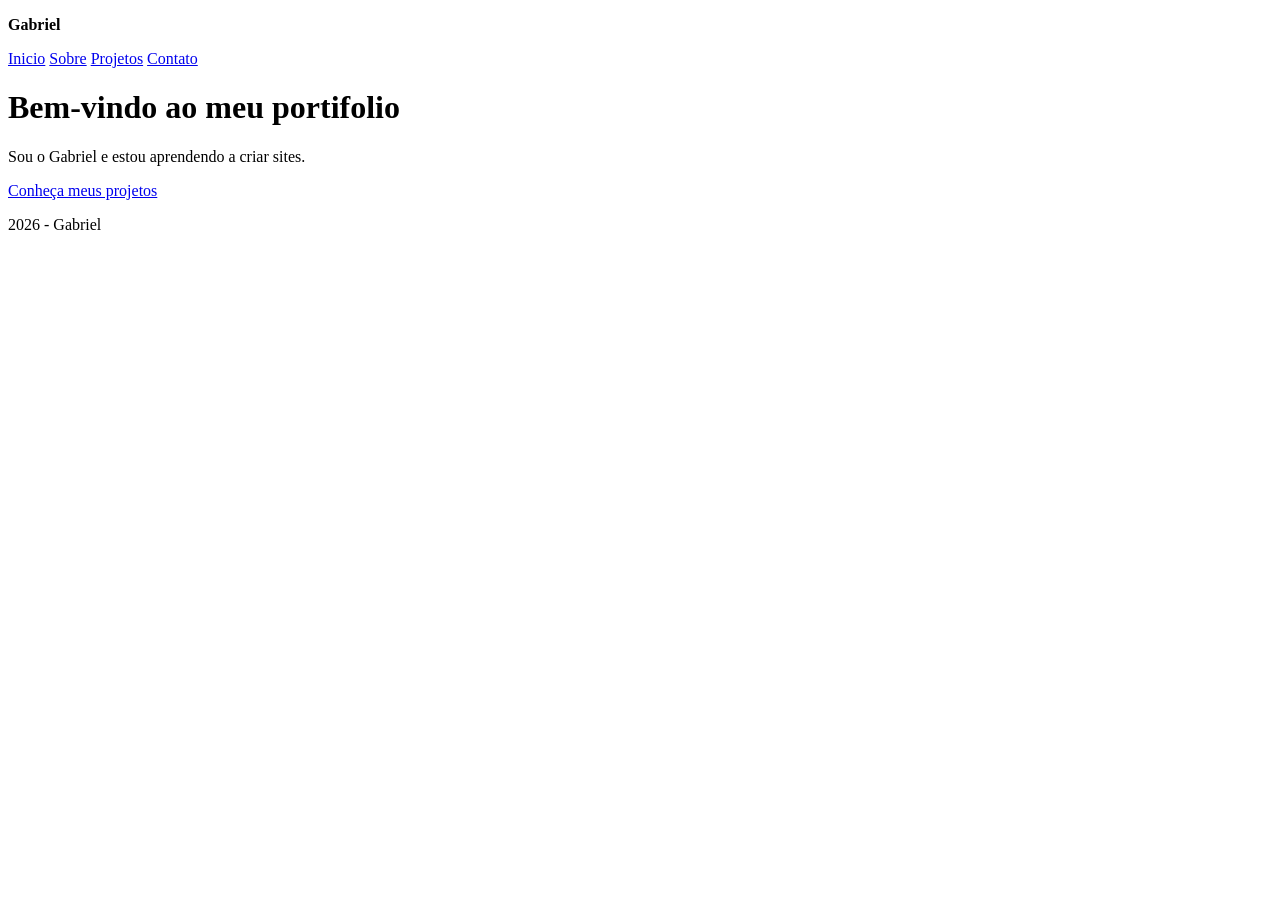
==== index.html @ b3b0c3bc "Add files via upload" ====
<!DOCTYPE html>
<html lang="pt-br">
<head>
    <meta charset="UTF-8">
    <title>Inicio | Gabriel</title>
    <link rel="stylesheet" href="css/style.css">
</head>
<body>
    <header>
        <p><strong>Gabriel</strong></p>
        <nav>
            <a href="index.html">Inicio</a>
            <a href="sobre.html">Sobre</a>
            <a href="projetos.html">Projetos</a>
            <a href="contato.html">Contato</a>
        </nav>
    </header>

    <main>
        <h1>Bem-vindo ao meu portifolio</h1>
        <p>Sou o Gabriel e estou aprendendo a criar sites.</p>
        <a href="projetos.html">Conheça meus projetos</a>
    </main>

    <footer>
        <p>2026 - Gabriel</p>
    </footer>
</body>
</html>
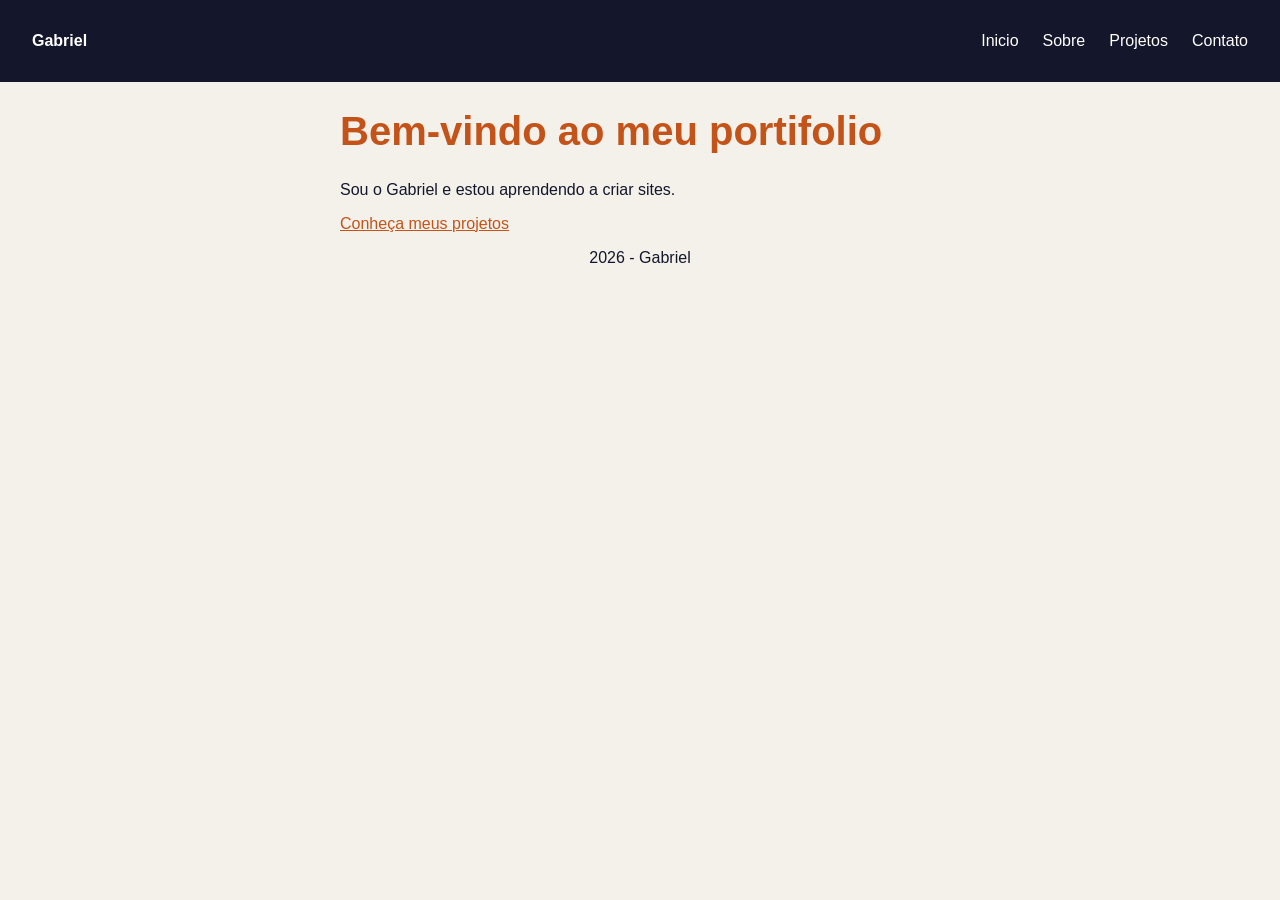
==== commit cbccf163: "Primeiro commit" ====
--- a/index.html
+++ b/index.html
@@ -1,29 +1,29 @@
-<!DOCTYPE html>
-<html lang="pt-br">
-<head>
-    <meta charset="UTF-8">
-    <title>Inicio | Gabriel</title>
-    <link rel="stylesheet" href="css/style.css">
-</head>
-<body>
-    <header>
-        <p><strong>Gabriel</strong></p>
-        <nav>
-            <a href="index.html">Inicio</a>
-            <a href="sobre.html">Sobre</a>
-            <a href="projetos.html">Projetos</a>
-            <a href="contato.html">Contato</a>
-        </nav>
-    </header>
-
-    <main>
-        <h1>Bem-vindo ao meu portifolio</h1>
-        <p>Sou o Gabriel e estou aprendendo a criar sites.</p>
-        <a href="projetos.html">Conheça meus projetos</a>
-    </main>
-
-    <footer>
-        <p>2026 - Gabriel</p>
-    </footer>
-</body>
+<!DOCTYPE html>
+<html lang="pt-br">
+<head>
+    <meta charset="UTF-8">
+    <title>Inicio | Gabriel</title>
+    <link rel="stylesheet" href="css/style.css">
+</head>
+<body>
+    <header>
+        <p><strong>Gabriel</strong></p>
+        <nav>
+            <a href="index.html">Inicio</a>
+            <a href="sobre.html">Sobre</a>
+            <a href="projetos.html">Projetos</a>
+            <a href="contato.html">Contato</a>
+        </nav>
+    </header>
+
+    <main>
+        <h1>Bem-vindo ao meu portifolio</h1>
+        <p>Sou o Gabriel e estou aprendendo a criar sites.</p>
+        <a href="projetos.html">Conheça meus projetos</a>
+    </main>
+
+    <footer>
+        <p>2026 - Gabriel</p>
+    </footer>
+</body>
 </html>
--- a/css/style.css
+++ b/css/style.css
@@ -0,0 +1,102 @@
+body {
+    background-color: #f4f1ea;
+    color: #14162B;
+    font-family: Arial, sans-serif;
+    margin: 0;
+}
+
+h1 {
+    color: #c4531a;
+    font-size: 40px;
+}
+
+h2 {
+    color: #14162B;
+}
+
+a{
+    color: #c4531a;
+}
+
+footer {
+    text-align: center;
+}
+
+main {
+    max-width: 600px;
+    margin: 0 auto;
+}
+
+.card {
+    background-color: white;
+    padding: 24px;
+    margin-bottom: 24px;
+    border-radius: 12px;
+    box-shadow: 0 2px 8px rgba(0, 0, 0, 0.15);
+}
+
+th, td {
+    border: 1px dotted #14162B;
+    padding: 8px 16px;
+}
+
+table {
+    border-collapse: collapse;
+}
+
+th {
+    background-color: #ff8a4c;
+}
+
+nav {
+    text-align: center;
+}
+
+header {
+    display: flex;
+    justify-content: space-between;
+    align-items: center;
+    background-color: #14162B;
+    color: white;
+    padding: 16px 32px;
+}
+
+nav {
+    display: flex;
+    gap:24px;
+}
+
+nav a {
+    color: white;
+    text-decoration: none;
+}
+
+.gosto {
+    display: flex;
+    gap: 12px;
+    list-style: none;
+    padding: 0;
+    flex-wrap: wrap;
+}
+
+.gosto li {
+    background-color: #ff8a4c;
+    padding: 8px 16px;
+    border-radius: 20px;
+}
+
+img {
+    max-width: 100%;
+}
+
+@media (max-width: 600px) {
+    header {
+        flex-direction: column;
+        gap: 8px;
+    }
+    h1 {
+        font-size: 28px;
+    }
+}
+
+
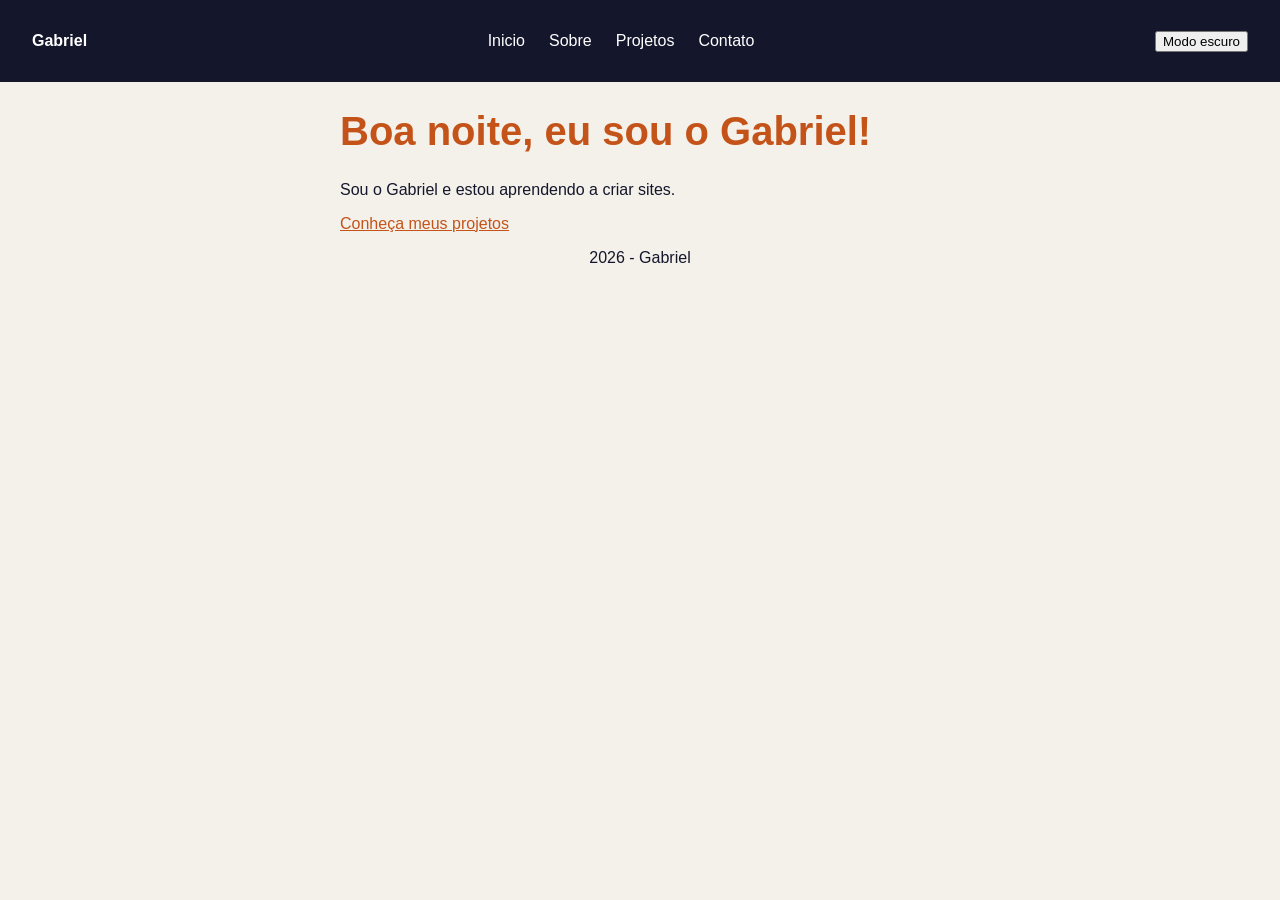
==== commit 534688a8: "Js" ====
--- a/index.html
+++ b/index.html
@@ -14,6 +14,7 @@
             <a href="projetos.html">Projetos</a>
             <a href="contato.html">Contato</a>
         </nav>
+        <button id="tema">Modo escuro</button>
     </header>
 
     <main>
@@ -25,5 +26,6 @@
     <footer>
         <p>2026 - Gabriel</p>
     </footer>
+    <script src="js/script.js"></script>
 </body>
 </html>
--- a/css/style.css
+++ b/css/style.css
@@ -1,7 +1,7 @@
 body {
     background-color: #f4f1ea;
     color: #14162B;
-    font-family: Arial, sans-serif;
+    font-family: "Open Sans", Arial, sans-serif;
     margin: 0;
 }
 
@@ -33,6 +33,7 @@
     margin-bottom: 24px;
     border-radius: 12px;
     box-shadow: 0 2px 8px rgba(0, 0, 0, 0.15);
+    transition: 0.3s;
 }
 
 th, td {
@@ -89,6 +90,33 @@
     max-width: 100%;
 }
 
+nav a:hover {
+    color: #ff8a4c;
+}
+.card:hover {
+    transform: translateY(-6px);
+    box-shadow: 0 10px 24px rgba(0, 0, 0, 0.25);
+}   
+
+.projetos {
+    display:grid;
+    grid-template-columns: repeat(2, 1fr);
+    gap: 24px;
+}
+
+.escuro {
+    background-color: #14162B;
+    color: #f4f1ea;
+}
+
+.escuro .card {
+    background-color: #1f2240;
+}
+
+.escuro h2 {
+    color: #f4f1ea;
+}
+
 @media (max-width: 600px) {
     header {
         flex-direction: column;
@@ -97,6 +125,9 @@
     h1 {
         font-size: 28px;
     }
+    .projetos {
+        grid-template-columns: 1fr;
+    }
 }
 
 
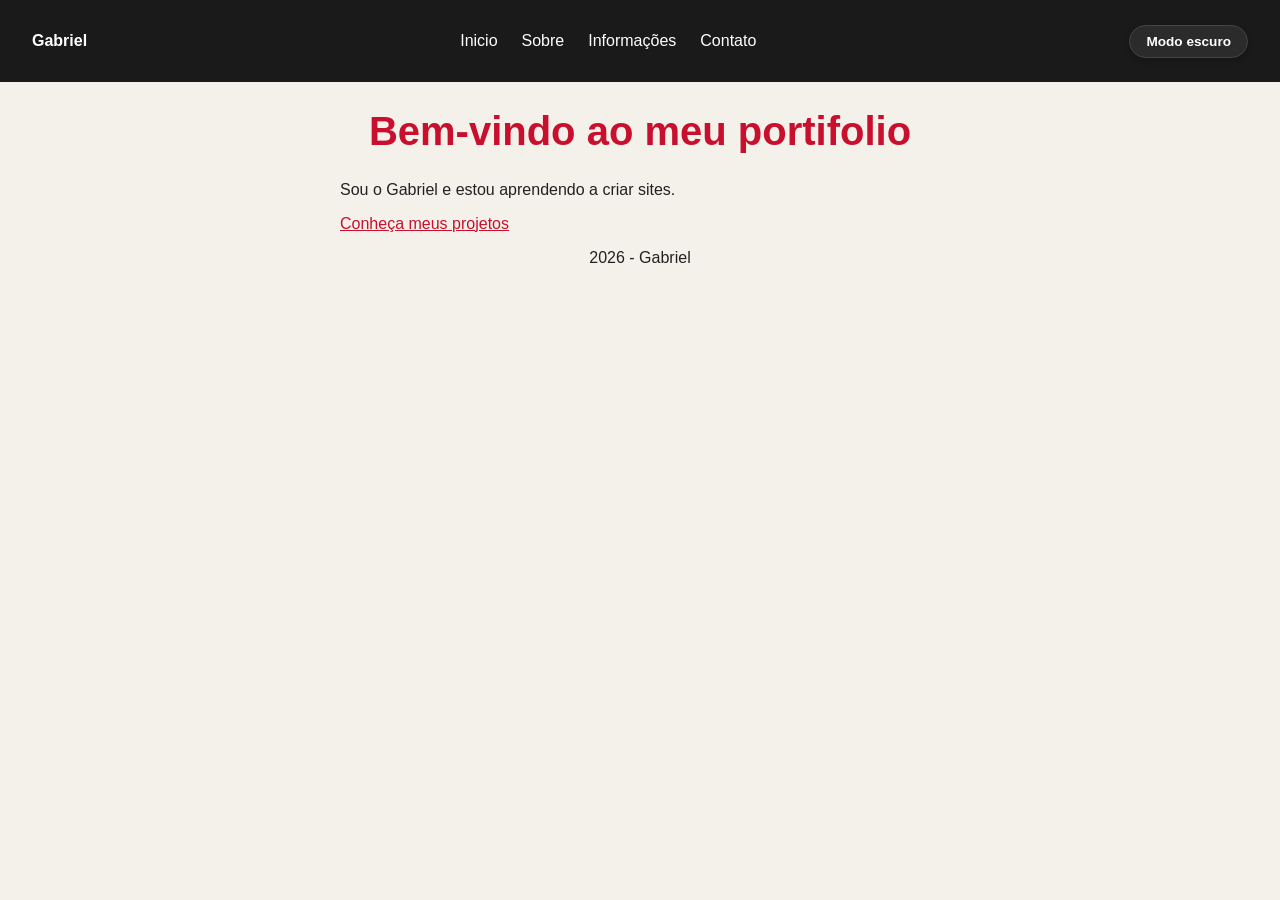
==== commit 49ca4a0f: "Informacoes.html" ====
--- a/index.html
+++ b/index.html
@@ -11,7 +11,7 @@
         <nav>
             <a href="index.html">Inicio</a>
             <a href="sobre.html">Sobre</a>
-            <a href="projetos.html">Projetos</a>
+            <a href="info.html">Informações</a>
             <a href="contato.html">Contato</a>
         </nav>
         <button id="tema">Modo escuro</button>
--- a/css/style.css
+++ b/css/style.css
@@ -1,21 +1,22 @@
 body {
-    background-color: #f4f1ea;
-    color: #14162B;
+    background-color: #F4F1EA;
+    color: #212121;
     font-family: "Open Sans", Arial, sans-serif;
     margin: 0;
 }
 
 h1 {
-    color: #c4531a;
+    color: #C8102E;
     font-size: 40px;
+    text-align: center;
 }
 
 h2 {
     color: #14162B;
 }
 
-a{
-    color: #c4531a;
+a {
+    color: #C8102E;
 }
 
 footer {
@@ -46,7 +47,7 @@
 }
 
 th {
-    background-color: #ff8a4c;
+    background-color: #C8102E;
 }
 
 nav {
@@ -57,7 +58,7 @@
     display: flex;
     justify-content: space-between;
     align-items: center;
-    background-color: #14162B;
+    background-color: #1A1A1A;
     color: white;
     padding: 16px 32px;
 }
@@ -72,7 +73,7 @@
     text-decoration: none;
 }
 
-.gosto {
+.gostos {
     display: flex;
     gap: 12px;
     list-style: none;
@@ -80,8 +81,8 @@
     flex-wrap: wrap;
 }
 
-.gosto li {
-    background-color: #ff8a4c;
+.gostos li {
+    background-color: #C8102E;
     padding: 8px 16px;
     border-radius: 20px;
 }
@@ -90,8 +91,19 @@
     max-width: 100%;
 }
 
+.foto-perfil {
+  width: 180px;              /* Define uma largura fixa ideal */
+  height: 180px;             /* Define a altura */
+  object-fit: cover;         /* Ajusta a imagem sem distorcer */
+  border-radius: 50%;        /* Deixa a foto redonda */
+  border: 4px solid #C8102E; /* Borda vermelha temática */
+  box-shadow: 0 4px 10px rgba(0, 0, 0, 0.15); /* Sombra suave */
+  margin: 20px auto;         /* Centraliza e dá espaço vertical */
+  display: block;
+}
+
 nav a:hover {
-    color: #ff8a4c;
+    color: #C8102E;
 }
 .card:hover {
     transform: translateY(-6px);
@@ -105,16 +117,165 @@
 }
 
 .escuro {
-    background-color: #14162B;
+    background-color: #111111;
     color: #f4f1ea;
 }
 
 .escuro .card {
-    background-color: #1f2240;
+    background-color: #1A1A1A;
 }
 
 .escuro h2 {
     color: #f4f1ea;
+}
+
+
+
+
+/* Estilo moderno para o botão de alternar tema */
+#tema {
+  background-color: #2b2b2b;
+  color: #ffffff;
+  border: 1px solid #444444;
+  border-radius: 20px; /* Deixa o botão com formato de pílula arredondada */
+  padding: 8px 16px;
+  font-size: 0.85rem;
+  font-weight: 600;
+  cursor: pointer;
+  transition: all 0.3s ease;
+  box-shadow: 0 2px 6px rgba(0, 0, 0, 0.2);
+}
+
+/* Efeito ao passar o rato (hover) com o vermelho temático */
+#tema:hover {
+  background-color: #c8102e;
+  border-color: #c8102e;
+  transform: translateY(-2px); /* Dá um leve salto para cima */
+  box-shadow: 0 4px 10px rgba(200, 16, 46, 0.3);
+}
+
+/* Efeito ao clicar */
+#tema:active {
+  transform: translateY(0);
+}
+
+
+
+
+/* Container principal para centralizar o cartão na página */
+.contato-container {
+  display: flex;
+  justify-content: center;
+  align-items: center;
+  min-height: 80vh;
+  padding: 20px;
+}
+
+/* O cartão de contacto com o tema escuro */
+.contato-card {
+  background-color: #1e1e1e;
+  border: 1px solid #333333;
+  border-radius: 12px;
+  padding: 40px;
+  width: 100%;
+  max-width: 480px;
+  box-shadow: 0 8px 24px rgba(0, 0, 0, 0.5);
+}
+
+.contato-card h2 {
+  color: #c8102e; /* Vermelho temático */
+  text-align: center;
+  font-size: 2rem;
+  margin-bottom: 24px;
+}
+
+/* Organização de cada grupo de campo */
+.contato-form {
+  display: flex;
+  flex-direction: column;
+  gap: 16px;
+}
+
+.form-group {
+  display: flex;
+  flex-direction: column;
+  gap: 6px;
+}
+
+.form-group label {
+  color: #e0e0e0;
+  font-size: 0.9rem;
+  font-weight: 500;
+}
+
+/* Estilo moderno para inputs, select e textarea */
+.contato-form input,
+.contato-form select,
+.contato-form textarea {
+  background-color: #2b2b2b;
+  border: 1px solid #444;
+  border-radius: 6px;
+  padding: 12px;
+  color: #fff;
+  font-size: 0.95rem;
+  outline: none;
+  transition: border-color 0.3s ease, box-shadow 0.3s ease;
+}
+
+/* Efeito ao clicar no campo */
+.contato-form input:focus,
+.contato-form select:focus,
+.contato-form textarea:focus {
+  border-color: #c8102e;
+  box-shadow: 0 0 0 2px rgba(200, 16, 46, 0.2);
+}
+
+.contato-form textarea {
+  resize: vertical;
+  min-height: 100px;
+}
+
+/* Botão de Enviar estilizado */
+.btn-enviar {
+  background-color: #c8102e;
+  color: #ffffff;
+  border: none;
+  border-radius: 6px;
+  padding: 14px;
+  font-size: 1rem;
+  font-weight: bold;
+  cursor: pointer;
+  margin-top: 10px;
+  transition: background-color 0.3s ease, transform 0.1s ease;
+}
+
+.btn-enviar:hover {
+  background-color: #a00d25;
+}
+
+.btn-enviar:active {
+  transform: scale(0.98);
+}
+
+/* Estilo para a mensagem de feedback do JavaScript */
+#resposta {
+  margin-top: 16px;
+  text-align: center;
+  font-weight: 500;
+  color: #4CAF50; /* Verde para sucesso */
+}
+
+#resposta.erro {
+  color: #e53935; /* Vermelho para erro */
+}
+
+
+
+
+
+
+.erro {
+    color:#C8102E;
 }
 
 @media (max-width: 600px) {
